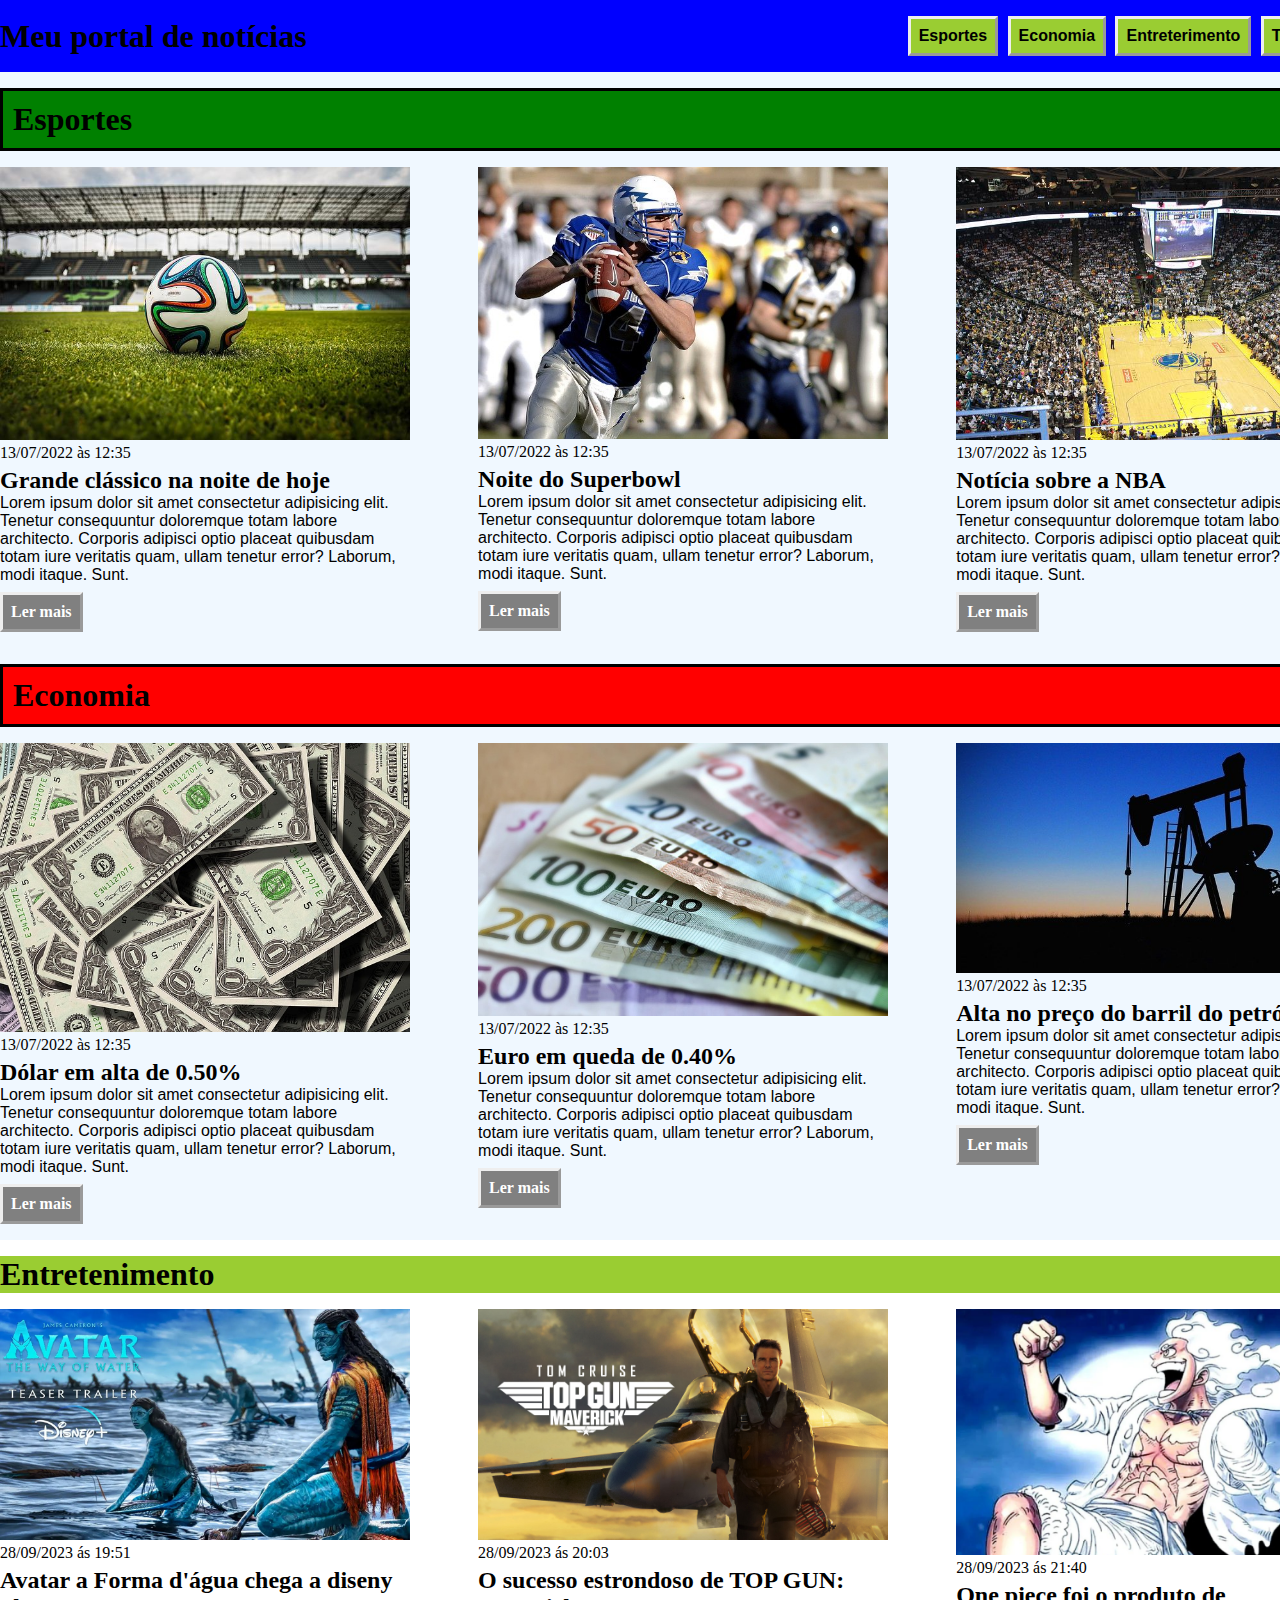
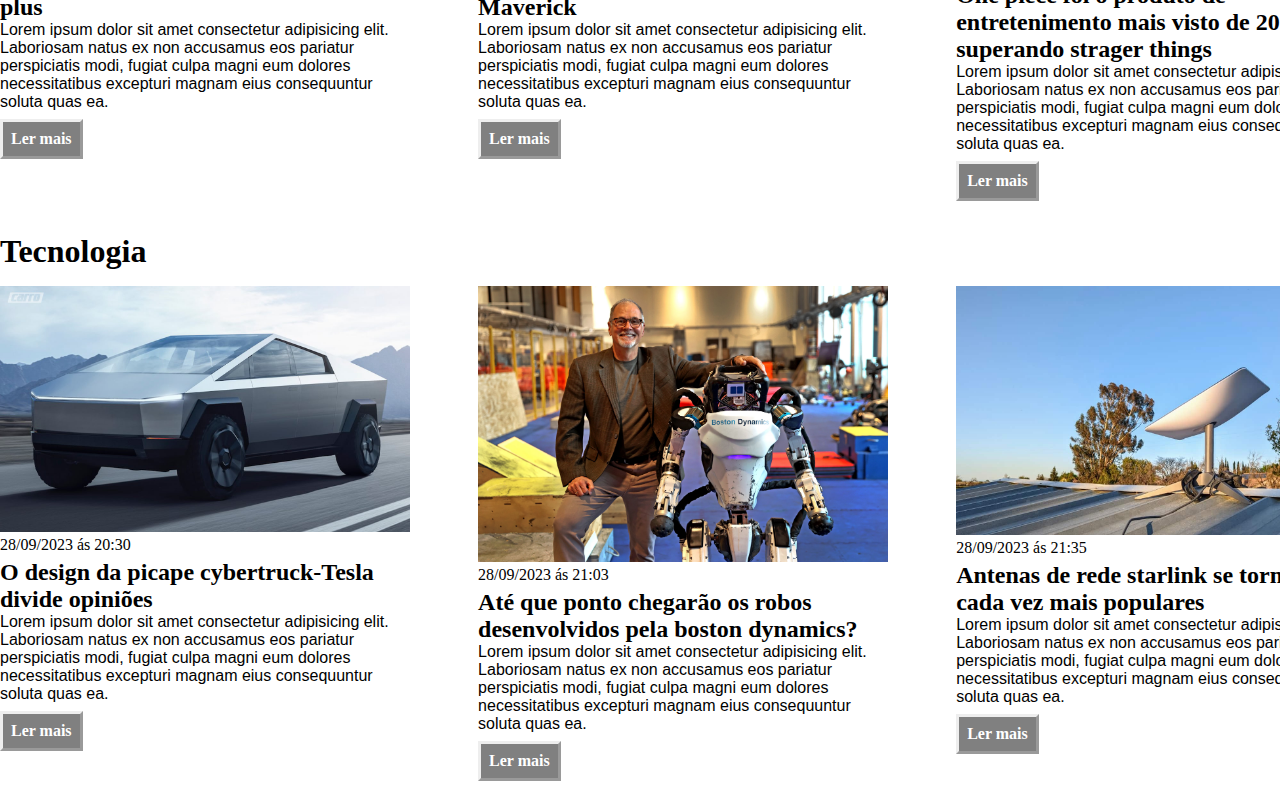
==== index.html @ 54a4ba5c "acabei esquecendo de fazer os commits, mas aqui vai" ====
<!DOCTYPE html>
<html lang="pt-BR">
<head>
    <meta charset="UTF-8">
    <meta http-equiv="X-UA-Compatible" content="IE=edge">
    <meta name="viewport" content="width=device-width, initial-scale=1.0">
    <title>Meu portal de notícias</title>
    <link rel="stylesheet" href="./style.css" />
</head>
<body>
    <header>
    <div class="container">
        <h1>Meu portal de notícias</h1>
        <nav>
            <ul>
                <li>
                    <a href="#sports" title="Ir para a seção de esportes">Esportes</a>
                </li>
                <li>
                    <a href="#economy" title="Ir para a seção de notícias">Economia</a>
                </li>
                <li>
                    <a href="#entreteniment">Entreterimento</a>
                </li>
                <li>
                    <a href="#tecnology">Tecnologia</a>
                </li>
            </ul>
        </nav>
    </div>
    </header>
    <div class="container">
        <section id="esportes">
            <h2 id="sports">Esportes</h2>
            <div class="articles">
            <article>
                <img src="./imagens/futebol.jpg" alt="Bola de futebol no gramado" />
                <header>
                    <time>13/07/2022 às 12:35</time>
                </header>
                <h3>Grande clássico na noite de hoje</h3>
                <p>
                    Lorem ipsum dolor sit amet consectetur adipisicing elit. Tenetur consequuntur doloremque totam labore architecto. Corporis adipisci optio placeat quibusdam totam iure veritatis quam, ullam tenetur error? Laborum, modi itaque. Sunt.
                </p>
                <a href="#" title="Leia a notícia completa">Ler mais</a>
            </article>
            <article>
                <img src="./imagens/futebol-americano.jpg" alt="Jogador de futebol americano correndo com a bola na mão" />
                <header>
                    <time>13/07/2022 às 12:35</time>
                </header>
                <h3>Noite do Superbowl</h3>
                <p>
                    Lorem ipsum dolor sit amet consectetur adipisicing elit. Tenetur consequuntur doloremque totam labore architecto. Corporis adipisci optio placeat quibusdam totam iure veritatis quam, ullam tenetur error? Laborum, modi itaque. Sunt.
                </p>
                <a href="#" title="Leia a notícia completa">Ler mais</a>
            </article>
            <article>
                <img src="./imagens/basquete.jpg" title="Vista aérea de uma quadra de basquete" />
                <header>
                    <time>13/07/2022 às 12:35</time>
                </header>
                <h3>Notícia sobre a NBA</h3>
                <p>
                    Lorem ipsum dolor sit amet consectetur adipisicing elit. Tenetur consequuntur doloremque totam labore architecto. Corporis adipisci optio placeat quibusdam totam iure veritatis quam, ullam tenetur error? Laborum, modi itaque. Sunt.
                </p>
                <a href="#" title="Leia a notícia completa">Ler mais</a>
            </article>
            </div>
        </section>
    </div>
    <div class="container">
        <section id="economia">
            <h2 id="economy">Economia</h2>
            <div class="articles">
                <article>
                    <img src="./imagens/dolares.jpg" alt="Muitos dólares" />
                    <header>
                        <time>13/07/2022 às 12:35</time>
                    </header>
                    <h3>Dólar em alta de 0.50%</h3>
                    <p>
                        Lorem ipsum dolor sit amet consectetur adipisicing elit. Tenetur consequuntur doloremque totam labore architecto. Corporis adipisci optio placeat quibusdam totam iure veritatis quam, ullam tenetur error? Laborum, modi itaque. Sunt.
                    </p>
                    <a href="#" title="Leia a notícia completa">Ler mais</a>
                </article>
                <article>
                    <img src="./imagens/euro.jpg" alt="Várias notas de euro" />
                    <header>
                        <time>13/07/2022 às 12:35</time>
                    </header>
                    <h3>Euro em queda de 0.40%</h3>
                    <p>
                        Lorem ipsum dolor sit amet consectetur adipisicing elit. Tenetur consequuntur doloremque totam labore architecto. Corporis adipisci optio placeat quibusdam totam iure veritatis quam, ullam tenetur error? Laborum, modi itaque. Sunt.
                    </p>
                    <a href="#" title="Leia a notícia completa">Ler mais</a>
                </article>
                <article>
                    <img src="./imagens/petroleo.jpg" alt="Extração de petróleo" />
                    <header>
                        <time>13/07/2022 às 12:35</time>
                    </header>
                    <h3>Alta no preço do barril do petróleo</h3>
                    <p>
                        Lorem ipsum dolor sit amet consectetur adipisicing elit. Tenetur consequuntur doloremque totam labore architecto. Corporis adipisci optio placeat quibusdam totam iure veritatis quam, ullam tenetur error? Laborum, modi itaque. Sunt.
                    </p>
                    <a href="#" title="Leia a notícia completa">Ler mais</a>
                </article>
            </div>
        </section>
    </div>
    <div class="container">
        <section id="entretenimento">
            <h2 id="entreteniment">Entretenimento</h2>
            <div class="articles">
                <article>
                    <img src="./imagens/Avatar-2-1.webp" alt="Dois nativos de pandora no oceano do planeta">
                    <header>
                        <time>28/09/2023 ás 19:51</time>
                    </header>
                    <h3>Avatar a Forma d'água chega a diseny plus</h3>
                    <p>
                        Lorem ipsum dolor sit amet consectetur adipisicing elit. Laboriosam natus ex non accusamus eos pariatur perspiciatis modi, fugiat culpa magni eum dolores necessitatibus excepturi magnam eius consequuntur soluta quas ea.
                    </p>
                    <a href="#" title="Leia a notícia completa">Ler mais</a>
                </article>
                <article>
                    <img src="./imagens/topGun.jpg" alt="Dois nativos de pandora no oceano do planeta">
                    <header>
                        <time>28/09/2023 ás 20:03</time>
                    </header>
                    <h3>O sucesso estrondoso de TOP GUN: Maverick</h3>
                    <p>
                        Lorem ipsum dolor sit amet consectetur adipisicing elit. Laboriosam natus ex non accusamus eos pariatur perspiciatis modi, fugiat culpa magni eum dolores necessitatibus excepturi magnam eius consequuntur soluta quas ea.
                    </p>
                    <a href="#" title="Leia a notícia completa">Ler mais</a>
                </article>
                <article>
                    <img src="./imagens/Gear 5 do Luffy.png" alt="Monkey D. luffy em sua quita marcha">
                    <header>
                        <time>28/09/2023 ás 21:40</time>
                    </header>
                    <h3>One piece foi o produto de entretenimento mais visto de 2022 superando strager things</h3>
                    <p>
                        Lorem ipsum dolor sit amet consectetur adipisicing elit. Laboriosam natus ex non accusamus eos pariatur perspiciatis modi, fugiat culpa magni eum dolores necessitatibus excepturi magnam eius consequuntur soluta quas ea.
                    </p>
                    <a href="#" title="Leia a notícia completa">Ler mais</a>
                </article>
            </div>
        </section>
    </div>
    <div class="container">
        <section id="tecnologia">
            <h2 id="tecnology">Tecnologia</h2>
            <div class="articles">
                <article>
                    <img src="./imagens/Tesla-Cybertruck_4.jpg" alt="Um tesla cybertruck transitando">
                    <header>
                        <time>28/09/2023 ás 20:30</time>
                    </header>
                    <h3>O design da picape cybertruck-Tesla divide opiniões</h3>
                    <p>
                        Lorem ipsum dolor sit amet consectetur adipisicing elit. Laboriosam natus ex non accusamus eos pariatur perspiciatis modi, fugiat culpa magni eum dolores necessitatibus excepturi magnam eius consequuntur soluta quas ea.
                    </p>
                    <a href="#" title="Leia a notícia completa">Ler mais</a>
                </article>
                <article>
                    <img src="./imagens/robor.avif" alt="um homem ao lado de um robo da Boston dynamics">
                    <header>
                        <time>28/09/2023 ás 21:03</time>
                    </header>
                    <h3>Até que ponto chegarão os robos desenvolvidos pela boston dynamics?</h3>
                    <p>
                        Lorem ipsum dolor sit amet consectetur adipisicing elit. Laboriosam natus ex non accusamus eos pariatur perspiciatis modi, fugiat culpa magni eum dolores necessitatibus excepturi magnam eius consequuntur soluta quas ea.
                    </p>
                    <a href="#" title="Leia a notícia completa">Ler mais</a>
                </article>
                <article>
                    <img src="./imagens/starlink-brasil.jpg" alt="Uma antena de rede starlink apontando para o céu">
                    <header>
                        <time>28/09/2023 ás 21:35</time>
                    </header>
                    <h3>Antenas de rede starlink se tornam cada vez mais populares</h3>
                    <p>
                        Lorem ipsum dolor sit amet consectetur adipisicing elit. Laboriosam natus ex non accusamus eos pariatur perspiciatis modi, fugiat culpa magni eum dolores necessitatibus excepturi magnam eius consequuntur soluta quas ea.
                    </p>
                    <a href="#" title="Leia a notícia completa">Ler mais</a>
                </article>
            </div>
        </section>
    </div>
</body>
</html>
---- style.css ----
* {
    box-sizing: border-box;
    margin: 0;
    padding: 0;
}

body > header {
    background-color: blue;
    padding: 16px 0;
}

header .container {
    display: flex;
    align-items: center;
    justify-content: space-between;
}

header li {
    display: inline;
    font-family: Arial, Helvetica, sans-serif;
    font-weight: bold;
    text-decoration: none;
    margin-left: 5px;
}

header li a {
    color: black;
    background-color: yellowgreen;
    color: black;
    padding: 8px;
    border-style: outset;
    display: inline-block;
    text-decoration: none;
}


#sports {
    color: black;
    border-style: solid;
    background-color: green;
    padding: 10px;
}

#economy {
    color: black;
    background-color: red;
    border-style: solid;
    padding: 10px;
}

#entreteniment {
    color: black;
    background-color: yellowgreen;
}

.container {
    display: flex;
    width: 1366px;
    margin: 0 auto;
}

.articles {
    display: flex;
    flex-wrap: wrap;
    justify-content: space-between;
}

.articles article img {
    width: 100%;
}

.articles article {
    width: 30%;
}

section {
    padding: 16px 0;
}

section h2,
articles article {
    margin-bottom: 16px;
}

.articles article h3 {
    margin-top: 5px;
}

.articles article a {
    background-color: gray;
    color: #fff;
    padding: 8px;
    border-style: outset;
    display: inline-block;
    text-decoration: none;
    margin-top: 8px;
    font-weight: bold;
}

.articles article a:hover {
    text-decoration: underline;
    background-color: yellowgreen;
}

.articles article p {
    font-family: Arial, Helvetica, sans-serif;
}

.articles article h3 {
    font-size: 24px;
}

section h2 {
    font-size: 32px;
}

#economia {
    background-color: aliceblue;
}

#esportes {
    background-color: aliceblue;
}
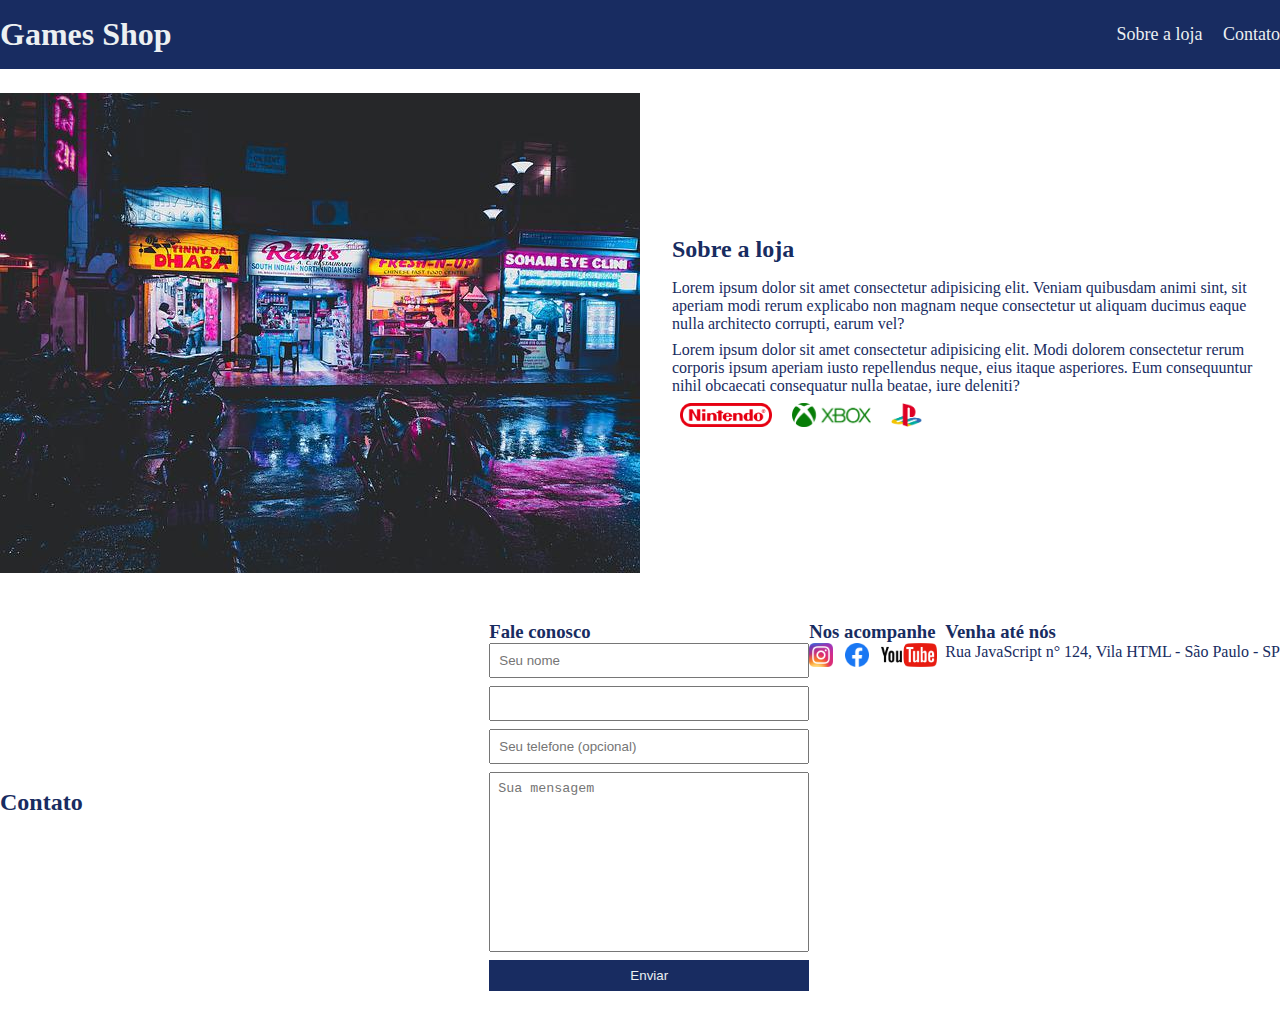
==== commit 99f66749: "fazendo o escopo inicial do projeto-1, modulo 5" ====
--- a/index.html
+++ b/index.html
@@ -1,193 +1,74 @@
-<!DOCTYPE html>
-<html lang="pt-BR">
-<head>
-    <meta charset="UTF-8">
-    <meta http-equiv="X-UA-Compatible" content="IE=edge">
-    <meta name="viewport" content="width=device-width, initial-scale=1.0">
-    <title>Meu portal de notícias</title>
-    <link rel="stylesheet" href="./style.css" />
-</head>
-<body>
-    <header>
-    <div class="container">
-        <h1>Meu portal de notícias</h1>
-        <nav>
-            <ul>
-                <li>
-                    <a href="#sports" title="Ir para a seção de esportes">Esportes</a>
-                </li>
-                <li>
-                    <a href="#economy" title="Ir para a seção de notícias">Economia</a>
-                </li>
-                <li>
-                    <a href="#entreteniment">Entreterimento</a>
-                </li>
-                <li>
-                    <a href="#tecnology">Tecnologia</a>
-                </li>
-            </ul>
-        </nav>
-    </div>
-    </header>
-    <div class="container">
-        <section id="esportes">
-            <h2 id="sports">Esportes</h2>
-            <div class="articles">
-            <article>
-                <img src="./imagens/futebol.jpg" alt="Bola de futebol no gramado" />
-                <header>
-                    <time>13/07/2022 às 12:35</time>
-                </header>
-                <h3>Grande clássico na noite de hoje</h3>
-                <p>
-                    Lorem ipsum dolor sit amet consectetur adipisicing elit. Tenetur consequuntur doloremque totam labore architecto. Corporis adipisci optio placeat quibusdam totam iure veritatis quam, ullam tenetur error? Laborum, modi itaque. Sunt.
-                </p>
-                <a href="#" title="Leia a notícia completa">Ler mais</a>
-            </article>
-            <article>
-                <img src="./imagens/futebol-americano.jpg" alt="Jogador de futebol americano correndo com a bola na mão" />
-                <header>
-                    <time>13/07/2022 às 12:35</time>
-                </header>
-                <h3>Noite do Superbowl</h3>
-                <p>
-                    Lorem ipsum dolor sit amet consectetur adipisicing elit. Tenetur consequuntur doloremque totam labore architecto. Corporis adipisci optio placeat quibusdam totam iure veritatis quam, ullam tenetur error? Laborum, modi itaque. Sunt.
-                </p>
-                <a href="#" title="Leia a notícia completa">Ler mais</a>
-            </article>
-            <article>
-                <img src="./imagens/basquete.jpg" title="Vista aérea de uma quadra de basquete" />
-                <header>
-                    <time>13/07/2022 às 12:35</time>
-                </header>
-                <h3>Notícia sobre a NBA</h3>
-                <p>
-                    Lorem ipsum dolor sit amet consectetur adipisicing elit. Tenetur consequuntur doloremque totam labore architecto. Corporis adipisci optio placeat quibusdam totam iure veritatis quam, ullam tenetur error? Laborum, modi itaque. Sunt.
-                </p>
-                <a href="#" title="Leia a notícia completa">Ler mais</a>
-            </article>
-            </div>
-        </section>
-    </div>
-    <div class="container">
-        <section id="economia">
-            <h2 id="economy">Economia</h2>
-            <div class="articles">
-                <article>
-                    <img src="./imagens/dolares.jpg" alt="Muitos dólares" />
-                    <header>
-                        <time>13/07/2022 às 12:35</time>
-                    </header>
-                    <h3>Dólar em alta de 0.50%</h3>
-                    <p>
-                        Lorem ipsum dolor sit amet consectetur adipisicing elit. Tenetur consequuntur doloremque totam labore architecto. Corporis adipisci optio placeat quibusdam totam iure veritatis quam, ullam tenetur error? Laborum, modi itaque. Sunt.
-                    </p>
-                    <a href="#" title="Leia a notícia completa">Ler mais</a>
-                </article>
-                <article>
-                    <img src="./imagens/euro.jpg" alt="Várias notas de euro" />
-                    <header>
-                        <time>13/07/2022 às 12:35</time>
-                    </header>
-                    <h3>Euro em queda de 0.40%</h3>
-                    <p>
-                        Lorem ipsum dolor sit amet consectetur adipisicing elit. Tenetur consequuntur doloremque totam labore architecto. Corporis adipisci optio placeat quibusdam totam iure veritatis quam, ullam tenetur error? Laborum, modi itaque. Sunt.
-                    </p>
-                    <a href="#" title="Leia a notícia completa">Ler mais</a>
-                </article>
-                <article>
-                    <img src="./imagens/petroleo.jpg" alt="Extração de petróleo" />
-                    <header>
-                        <time>13/07/2022 às 12:35</time>
-                    </header>
-                    <h3>Alta no preço do barril do petróleo</h3>
-                    <p>
-                        Lorem ipsum dolor sit amet consectetur adipisicing elit. Tenetur consequuntur doloremque totam labore architecto. Corporis adipisci optio placeat quibusdam totam iure veritatis quam, ullam tenetur error? Laborum, modi itaque. Sunt.
-                    </p>
-                    <a href="#" title="Leia a notícia completa">Ler mais</a>
-                </article>
-            </div>
-        </section>
-    </div>
-    <div class="container">
-        <section id="entretenimento">
-            <h2 id="entreteniment">Entretenimento</h2>
-            <div class="articles">
-                <article>
-                    <img src="./imagens/Avatar-2-1.webp" alt="Dois nativos de pandora no oceano do planeta">
-                    <header>
-                        <time>28/09/2023 ás 19:51</time>
-                    </header>
-                    <h3>Avatar a Forma d'água chega a diseny plus</h3>
-                    <p>
-                        Lorem ipsum dolor sit amet consectetur adipisicing elit. Laboriosam natus ex non accusamus eos pariatur perspiciatis modi, fugiat culpa magni eum dolores necessitatibus excepturi magnam eius consequuntur soluta quas ea.
-                    </p>
-                    <a href="#" title="Leia a notícia completa">Ler mais</a>
-                </article>
-                <article>
-                    <img src="./imagens/topGun.jpg" alt="Dois nativos de pandora no oceano do planeta">
-                    <header>
-                        <time>28/09/2023 ás 20:03</time>
-                    </header>
-                    <h3>O sucesso estrondoso de TOP GUN: Maverick</h3>
-                    <p>
-                        Lorem ipsum dolor sit amet consectetur adipisicing elit. Laboriosam natus ex non accusamus eos pariatur perspiciatis modi, fugiat culpa magni eum dolores necessitatibus excepturi magnam eius consequuntur soluta quas ea.
-                    </p>
-                    <a href="#" title="Leia a notícia completa">Ler mais</a>
-                </article>
-                <article>
-                    <img src="./imagens/Gear 5 do Luffy.png" alt="Monkey D. luffy em sua quita marcha">
-                    <header>
-                        <time>28/09/2023 ás 21:40</time>
-                    </header>
-                    <h3>One piece foi o produto de entretenimento mais visto de 2022 superando strager things</h3>
-                    <p>
-                        Lorem ipsum dolor sit amet consectetur adipisicing elit. Laboriosam natus ex non accusamus eos pariatur perspiciatis modi, fugiat culpa magni eum dolores necessitatibus excepturi magnam eius consequuntur soluta quas ea.
-                    </p>
-                    <a href="#" title="Leia a notícia completa">Ler mais</a>
-                </article>
-            </div>
-        </section>
-    </div>
-    <div class="container">
-        <section id="tecnologia">
-            <h2 id="tecnology">Tecnologia</h2>
-            <div class="articles">
-                <article>
-                    <img src="./imagens/Tesla-Cybertruck_4.jpg" alt="Um tesla cybertruck transitando">
-                    <header>
-                        <time>28/09/2023 ás 20:30</time>
-                    </header>
-                    <h3>O design da picape cybertruck-Tesla divide opiniões</h3>
-                    <p>
-                        Lorem ipsum dolor sit amet consectetur adipisicing elit. Laboriosam natus ex non accusamus eos pariatur perspiciatis modi, fugiat culpa magni eum dolores necessitatibus excepturi magnam eius consequuntur soluta quas ea.
-                    </p>
-                    <a href="#" title="Leia a notícia completa">Ler mais</a>
-                </article>
-                <article>
-                    <img src="./imagens/robor.avif" alt="um homem ao lado de um robo da Boston dynamics">
-                    <header>
-                        <time>28/09/2023 ás 21:03</time>
-                    </header>
-                    <h3>Até que ponto chegarão os robos desenvolvidos pela boston dynamics?</h3>
-                    <p>
-                        Lorem ipsum dolor sit amet consectetur adipisicing elit. Laboriosam natus ex non accusamus eos pariatur perspiciatis modi, fugiat culpa magni eum dolores necessitatibus excepturi magnam eius consequuntur soluta quas ea.
-                    </p>
-                    <a href="#" title="Leia a notícia completa">Ler mais</a>
-                </article>
-                <article>
-                    <img src="./imagens/starlink-brasil.jpg" alt="Uma antena de rede starlink apontando para o céu">
-                    <header>
-                        <time>28/09/2023 ás 21:35</time>
-                    </header>
-                    <h3>Antenas de rede starlink se tornam cada vez mais populares</h3>
-                    <p>
-                        Lorem ipsum dolor sit amet consectetur adipisicing elit. Laboriosam natus ex non accusamus eos pariatur perspiciatis modi, fugiat culpa magni eum dolores necessitatibus excepturi magnam eius consequuntur soluta quas ea.
-                    </p>
-                    <a href="#" title="Leia a notícia completa">Ler mais</a>
-                </article>
-            </div>
-        </section>
-    </div>
-</body>
+<!DOCTYPE html>
+<html lang="pt-br">
+<head>
+    <meta charset="UTF-8">
+    <meta name="viewport" content="width=device-width, initial-scale=1.0">
+    <title>Games shop - A sua loja de Games</title>
+    <link rel="stylesheet" href="./style.css">
+</head>
+<bod>
+    <header>
+        <div class="container">
+            <h1>Games Shop</h1>
+            <nav>
+                <ul>
+                    <li>
+                        <a href="#about">Sobre a loja</a>
+                    </li>
+                    <li>
+                        <a href="#contact">Contato</a>
+                    </li>
+                </ul>
+            </nav>
+        </div>
+    </header>
+    <section id="about">
+        <div class="container">
+            <img class="store-front" src="./images/loja.jpg" alt="a fachada da loja games - shop vista do lado de fora">
+            <div>
+                <h2>Sobre a loja</h2>
+                <p>
+                    Lorem ipsum dolor sit amet consectetur adipisicing elit. Veniam quibusdam animi sint, sit aperiam modi rerum explicabo non magnam neque consectetur ut aliquam ducimus eaque nulla architecto corrupti, earum vel?
+                </p>
+                <p>
+                    Lorem ipsum dolor sit amet consectetur adipisicing elit. Modi dolorem consectetur rerum corporis ipsum aperiam iusto repellendus neque, eius itaque asperiores. Eum consequuntur nihil obcaecati consequatur nulla beatae, iure deleniti?
+                </p>
+                <ul class="brands-list">
+                    <li><img src="./images/nintendo.png" alt="logo da nintendo"></li>
+                    <li><img src="./images/xbox.png" alt="logo xbox"></li>
+                    <li><img src="./images/playstation.png" alt="logo playstation"></li>
+                </ul>
+            </div>
+        </div>
+    </section>
+    <section id="contact">
+        <div class="container">
+            <h2>Contato</h2>
+            <div class="contact-methods">
+                <div>
+                    <h3>Fale conosco</h3>
+                    <form action="">
+                        <input type="text" placeholder="Seu nome" required>
+                        <input type="email" aria-placeholder="Seu e-mail" required>
+                        <input type="tel" placeholder="Seu telefone (opcional)">
+                        <textarea placeholder="Sua mensagem" required></textarea>
+                        <button type="submit">Enviar</button>
+                    </form>
+                </div>
+                <div>
+                    <h3>Nos acompanhe</h3>
+                    <ul class="social-links">
+                        <li><a href="#" title="Siga-nos no instagram"><img src="./images/instagram.png" alt="logotipo do instagram"></a></li>
+                        <li><a href="#" title="Siga-nos no facebook"><img src="./images/facebook.png" alt="logotipo do facebook"></a></li>
+                        <li><a href="#" title="Nos visite no youtube"><img src="./images/youtube.png" alt="logotipo do youtube"></a></li>
+                    </ul>
+                </div>
+                <div>
+                    <h3>Venha até nós</h3>
+                    <p>Rua JavaScript n° 124, Vila HTML - São Paulo - SP</p>
+                </div>
+            </div>
+        </div>
+    </section>
+</body>
 </html>--- a/style.css
+++ b/style.css
@@ -1,123 +1,116 @@
 * {
-    box-sizing: border-box;
     margin: 0;
     padding: 0;
+    box-sizing: border-box;
 }
 
-body > header {
-    background-color: blue;
+header {
     padding: 16px 0;
+    background-color: #182c61;
+    color: #ecf0f1;
 }
 
-header .container {
+header nav li {
+    display: inline;
+    margin-left: 16px;
+    font-size: 18px;
+}
+
+header nav li a {
+    color: #ecf0f1;
+    text-decoration: none;
+}
+
+.container {
+    max-width: 1280px;
+    width: 100%;
+    margin: 0 auto;
+}
+
+header .container,
+section .container {
     display: flex;
     align-items: center;
     justify-content: space-between;
 }
 
-header li {
-    display: inline;
-    font-family: Arial, Helvetica, sans-serif;
-    font-weight: bold;
-    text-decoration: none;
-    margin-left: 5px;
+.brands-list img {
+    height: 24px;
 }
 
-header li a {
-    color: black;
-    background-color: yellowgreen;
-    color: black;
-    padding: 8px;
-    border-style: outset;
-    display: inline-block;
-    text-decoration: none;
+.brands-list li {
+    display: inline;
+    margin: 8px;
 }
 
-
-#sports {
-    color: black;
-    border-style: solid;
-    background-color: green;
-    padding: 10px;
-}
-
-#economy {
-    color: black;
-    background-color: red;
-    border-style: solid;
-    padding: 10px;
-}
-
-#entreteniment {
-    color: black;
-    background-color: yellowgreen;
-}
-
-.container {
-    display: flex;
-    width: 1366px;
-    margin: 0 auto;
-}
-
-.articles {
-    display: flex;
-    flex-wrap: wrap;
-    justify-content: space-between;
-}
-
-.articles article img {
-    width: 100%;
-}
-
-.articles article {
-    width: 30%;
+section .conatiner {
+    align-items: flex-start;
 }
 
 section {
-    padding: 16px 0;
+    padding: 24px 0;
+    color: #182c61;
 }
 
-section h2,
-articles article {
+section h2 {
     margin-bottom: 16px;
 }
 
-.articles article h3 {
-    margin-top: 5px;
+section p {
+    margin-bottom: 8px;
 }
 
-.articles article a {
-    background-color: gray;
-    color: #fff;
-    padding: 8px;
-    border-style: outset;
-    display: inline-block;
-    text-decoration: none;
-    margin-top: 8px;
-    font-weight: bold;
+.store-front {
+    margin-right: 32px;
 }
 
-.articles article a:hover {
-    text-decoration: underline;
-    background-color: yellowgreen;
+#contact .conatiner {
+    display: block;
 }
 
-.articles article p {
-    font-family: Arial, Helvetica, sans-serif;
+.contact-methods {
+    display: flex;
 }
 
-.articles article h3 {
-    font-size: 24px;
+form input,
+form textarea,
+form button {
+    display: block;
+    width: 320px;
+    margin-bottom: 8px;
+    padding: 8px;
 }
 
-section h2 {
-    font-size: 32px;
+form textarea {
+    resize: none;
+    height: 180px;
 }
 
-#economia {
-    background-color: aliceblue;
+form button {
+    background-color: #182c61;
+    color: #ecf0f1;
+    border: none;
+    cursor: pointer;
 }
 
-#esportes {
-    background-color: aliceblue;
+form button:hover {
+    background-color: #314e9e;
+}
+
+input:focus, 
+textarea:focus {
+    outline-color: #182c61;
+}
+
+.social-links img {
+    height: 24px;
+}
+
+.social-links li {
+    display: inline;
+    margin-right: 8px;
+}
+
+.social-links li a {
+    text-decoration: none;
 }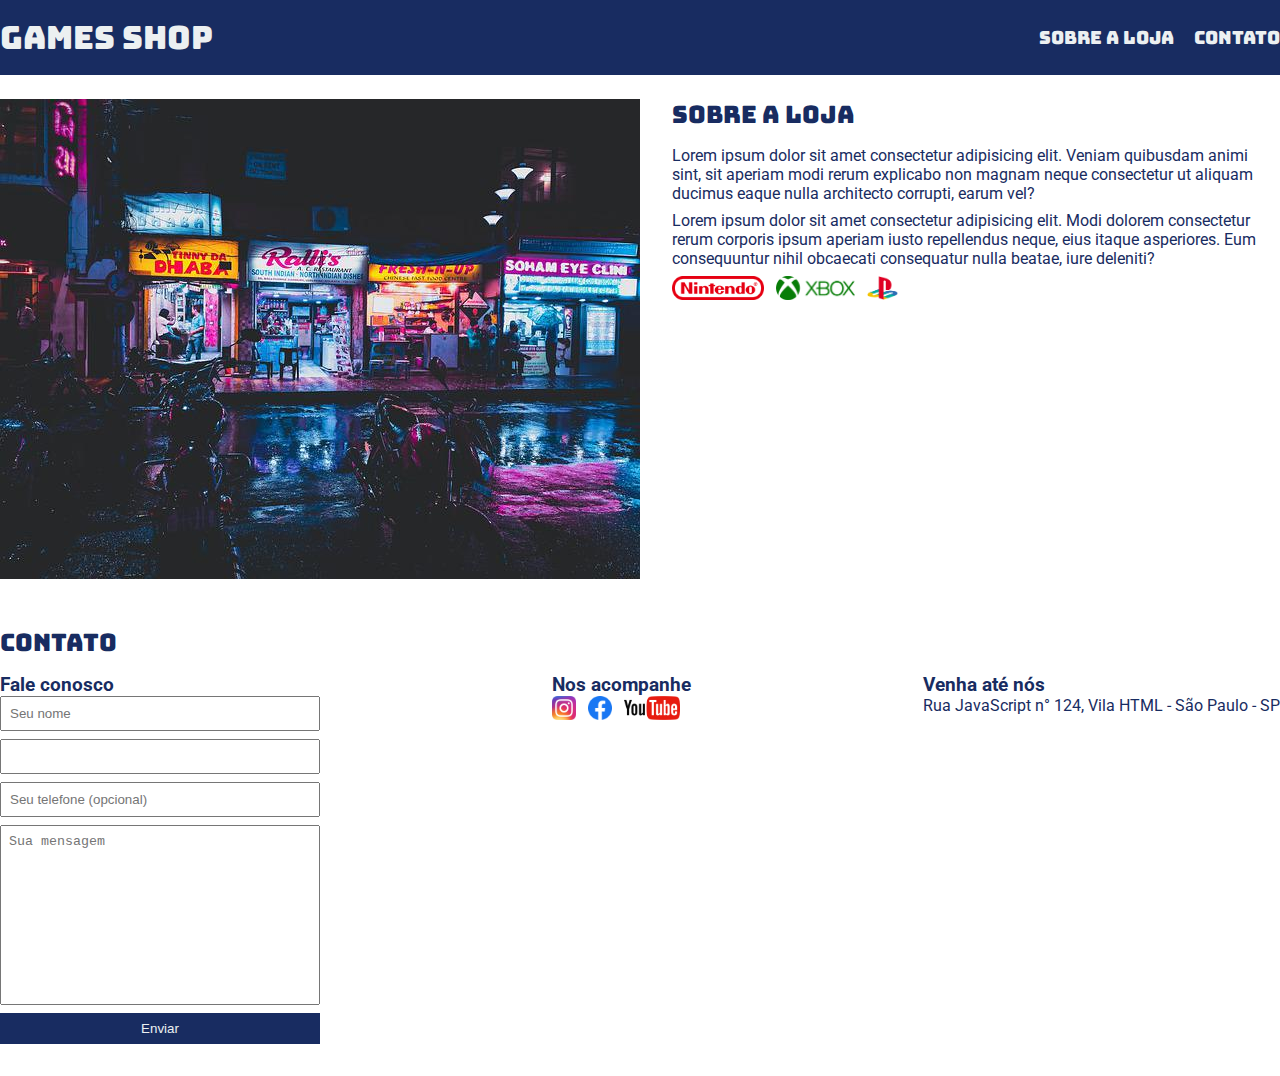
==== commit 992c7e3c: "chegando ao resultado final do site games shop" ====
--- a/index.html
+++ b/index.html
@@ -5,6 +5,9 @@
     <meta name="viewport" content="width=device-width, initial-scale=1.0">
     <title>Games shop - A sua loja de Games</title>
     <link rel="stylesheet" href="./style.css">
+    <link rel="preconnect" href="https://fonts.googleapis.com">
+    <link rel="preconnect" href="https://fonts.gstatic.com" crossorigin>
+    <link href="https://fonts.googleapis.com/css2?family=Bungee&family=Roboto&display=swap" rel="stylesheet">
 </head>
 <bod>
     <header>
@@ -24,7 +27,7 @@
     </header>
     <section id="about">
         <div class="container">
-            <img class="store-front" src="./images/loja.jpg" alt="a fachada da loja games - shop vista do lado de fora">
+            <img class="store" src="./images/loja.jpg" alt="a fachada da loja games - shop vista do lado de fora">
             <div>
                 <h2>Sobre a loja</h2>
                 <p>
@@ -34,9 +37,15 @@
                     Lorem ipsum dolor sit amet consectetur adipisicing elit. Modi dolorem consectetur rerum corporis ipsum aperiam iusto repellendus neque, eius itaque asperiores. Eum consequuntur nihil obcaecati consequatur nulla beatae, iure deleniti?
                 </p>
                 <ul class="brands-list">
-                    <li><img src="./images/nintendo.png" alt="logo da nintendo"></li>
-                    <li><img src="./images/xbox.png" alt="logo xbox"></li>
-                    <li><img src="./images/playstation.png" alt="logo playstation"></li>
+                    <li>
+                        <img src="./images/nintendo.png" alt="logo da nintendo">
+                    </li>
+                    <li>
+                        <img src="./images/xbox.png" alt="logo xbox">
+                    </li>
+                    <li>
+                        <img src="./images/playstation.png" alt="logo playstation">
+                    </li>
                 </ul>
             </div>
         </div>
@@ -58,9 +67,21 @@
                 <div>
                     <h3>Nos acompanhe</h3>
                     <ul class="social-links">
-                        <li><a href="#" title="Siga-nos no instagram"><img src="./images/instagram.png" alt="logotipo do instagram"></a></li>
-                        <li><a href="#" title="Siga-nos no facebook"><img src="./images/facebook.png" alt="logotipo do facebook"></a></li>
-                        <li><a href="#" title="Nos visite no youtube"><img src="./images/youtube.png" alt="logotipo do youtube"></a></li>
+                        <li>
+                            <a href="#" title="Siga-nos no instagram">
+                                <img src="./images/instagram.png" alt="logotipo do instagram">
+                            </a>
+                        </li>
+                        <li>
+                            <a href="#" title="Siga-nos no facebook">
+                                <img src="./images/facebook.png" alt="logotipo do facebook">
+                            </a>
+                        </li>
+                        <li>
+                            <a href="#" title="Nos visite no youtube">
+                                <img src="./images/youtube.png" alt="logotipo do youtube">
+                            </a>
+                        </li>
                     </ul>
                 </div>
                 <div>
--- a/style.css
+++ b/style.css
@@ -8,6 +8,20 @@
     padding: 16px 0;
     background-color: #182c61;
     color: #ecf0f1;
+}
+
+header,
+section h2 {    
+    font-family: 'Bungee';
+}
+
+header h1,
+section h2 {
+    font-weight: normal;
+}
+
+body {
+    font-family: 'Roboto';
 }
 
 header nav li {
@@ -40,10 +54,10 @@
 
 .brands-list li {
     display: inline;
-    margin: 8px;
+    margin-right: 8px;
 }
 
-section .conatiner {
+section .container {
     align-items: flex-start;
 }
 
@@ -60,16 +74,17 @@
     margin-bottom: 8px;
 }
 
-.store-front {
+.store {
     margin-right: 32px;
 }
 
-#contact .conatiner {
+#contact .container {
     display: block;
 }
 
 .contact-methods {
     display: flex;
+    justify-content: space-between;
 }
 
 form input,
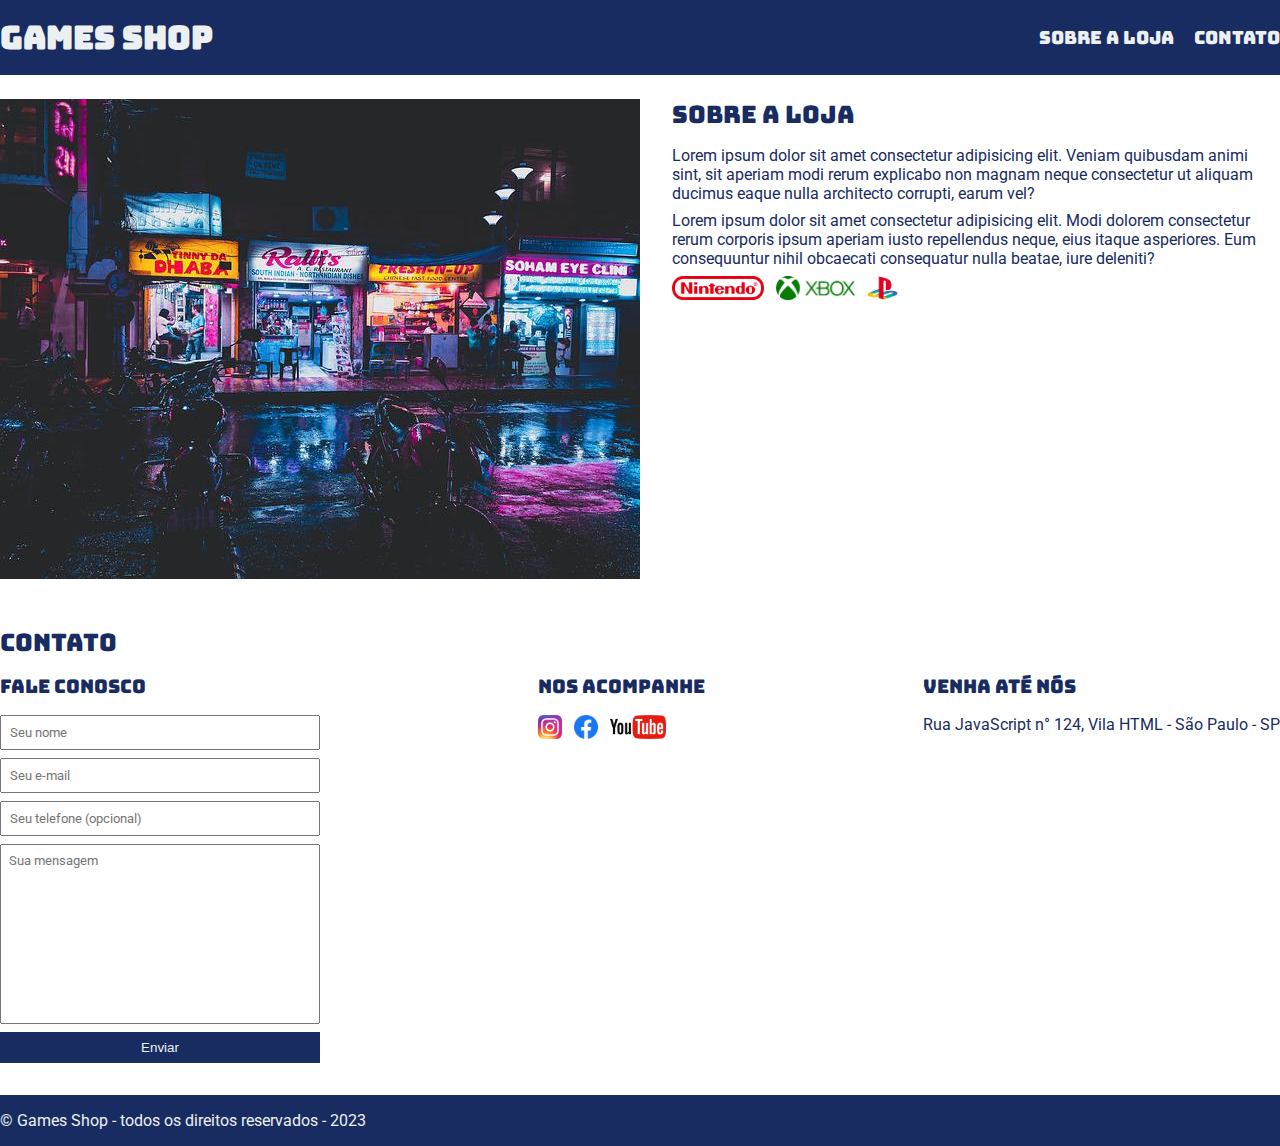
==== commit 23414ed2: "finaliando o site games shop como preparação pra realizar o meu projeto" ====
--- a/index.html
+++ b/index.html
@@ -58,7 +58,7 @@
                     <h3>Fale conosco</h3>
                     <form action="">
                         <input type="text" placeholder="Seu nome" required>
-                        <input type="email" aria-placeholder="Seu e-mail" required>
+                        <input type="email" placeholder="Seu e-mail" required>
                         <input type="tel" placeholder="Seu telefone (opcional)">
                         <textarea placeholder="Sua mensagem" required></textarea>
                         <button type="submit">Enviar</button>
@@ -91,5 +91,12 @@
             </div>
         </div>
     </section>
+    <footer>
+        <div class="container">
+            <p>
+                &copy; Games Shop - todos os direitos reservados - 2023
+            </p>
+        </div>
+    </footer>
 </body>
 </html>--- a/style.css
+++ b/style.css
@@ -11,16 +11,13 @@
 }
 
 header,
-section h2 {    
+section h2,
+section h3 {    
     font-family: 'Bungee';
-}
-
-header h1,
-section h2 {
     font-weight: normal;
 }
 
-body {
+body, input, textarea {
     font-family: 'Roboto';
 }
 
@@ -66,7 +63,8 @@
     color: #182c61;
 }
 
-section h2 {
+section h2,
+section h3 {
     margin-bottom: 16px;
 }
 
@@ -128,4 +126,10 @@
 
 .social-links li a {
     text-decoration: none;
+}
+
+footer {
+    background-color: #182c61;
+    color: #ecf0f1;
+    padding: 16px 0;
 }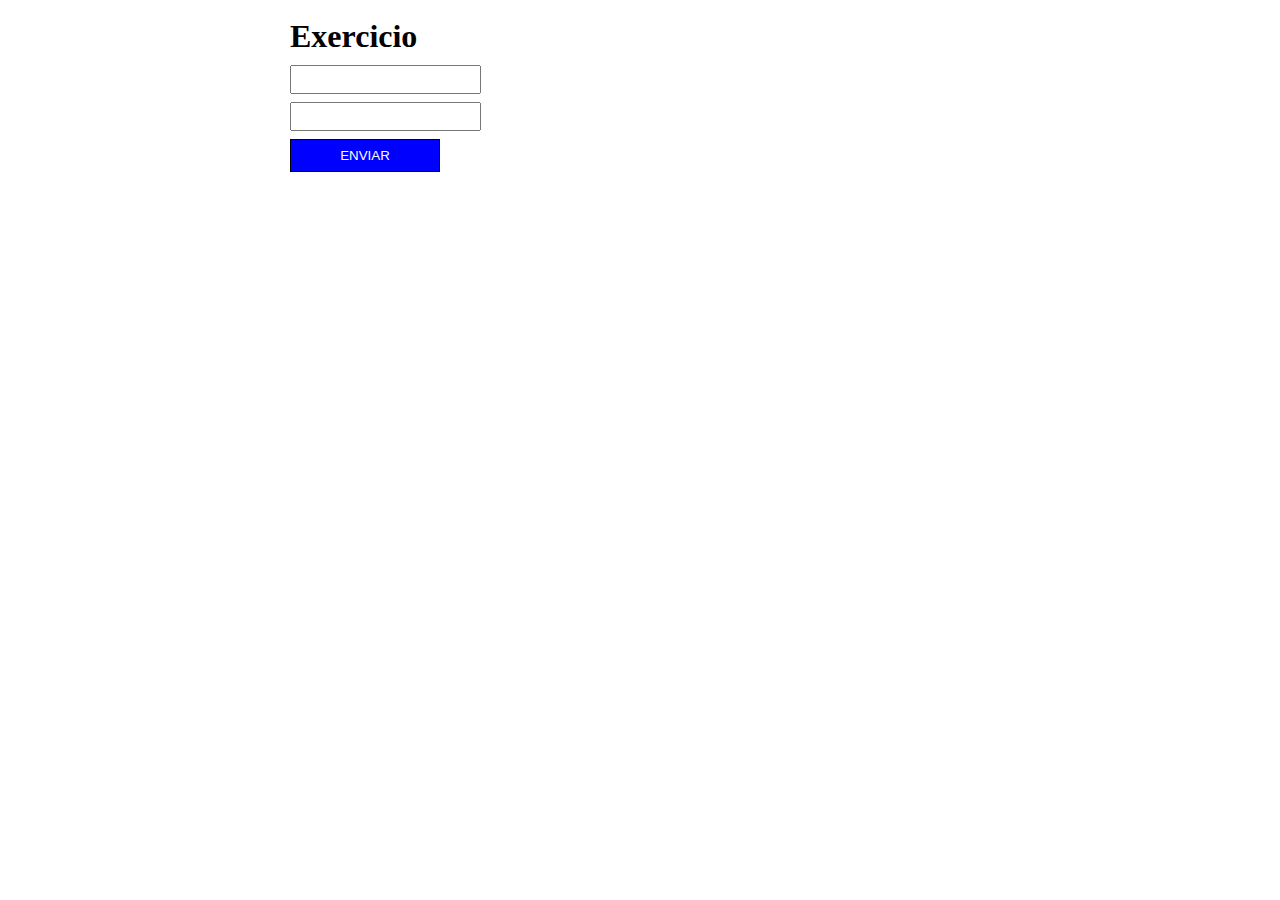
==== commit 5d9f41e0: "acabei não fazendo muitos commits po que ao que parecia no inicio o projeto não seria de grande difi" ====
--- a/index.html
+++ b/index.html
@@ -1,102 +1,22 @@
 <!DOCTYPE html>
-<html lang="pt-br">
+<html lang="en">
 <head>
     <meta charset="UTF-8">
     <meta name="viewport" content="width=device-width, initial-scale=1.0">
-    <title>Games shop - A sua loja de Games</title>
+    <meta http-equiv="X-UA-Compatible" content="IE=edge">
+    <title>Exercicio HTML & JS</title>
     <link rel="stylesheet" href="./style.css">
-    <link rel="preconnect" href="https://fonts.googleapis.com">
-    <link rel="preconnect" href="https://fonts.gstatic.com" crossorigin>
-    <link href="https://fonts.googleapis.com/css2?family=Bungee&family=Roboto&display=swap" rel="stylesheet">
 </head>
-<bod>
-    <header>
-        <div class="container">
-            <h1>Games Shop</h1>
-            <nav>
-                <ul>
-                    <li>
-                        <a href="#about">Sobre a loja</a>
-                    </li>
-                    <li>
-                        <a href="#contact">Contato</a>
-                    </li>
-                </ul>
-            </nav>
-        </div>
-    </header>
-    <section id="about">
-        <div class="container">
-            <img class="store" src="./images/loja.jpg" alt="a fachada da loja games - shop vista do lado de fora">
-            <div>
-                <h2>Sobre a loja</h2>
-                <p>
-                    Lorem ipsum dolor sit amet consectetur adipisicing elit. Veniam quibusdam animi sint, sit aperiam modi rerum explicabo non magnam neque consectetur ut aliquam ducimus eaque nulla architecto corrupti, earum vel?
-                </p>
-                <p>
-                    Lorem ipsum dolor sit amet consectetur adipisicing elit. Modi dolorem consectetur rerum corporis ipsum aperiam iusto repellendus neque, eius itaque asperiores. Eum consequuntur nihil obcaecati consequatur nulla beatae, iure deleniti?
-                </p>
-                <ul class="brands-list">
-                    <li>
-                        <img src="./images/nintendo.png" alt="logo da nintendo">
-                    </li>
-                    <li>
-                        <img src="./images/xbox.png" alt="logo xbox">
-                    </li>
-                    <li>
-                        <img src="./images/playstation.png" alt="logo playstation">
-                    </li>
-                </ul>
-            </div>
-        </div>
-    </section>
-    <section id="contact">
-        <div class="container">
-            <h2>Contato</h2>
-            <div class="contact-methods">
-                <div>
-                    <h3>Fale conosco</h3>
-                    <form action="">
-                        <input type="text" placeholder="Seu nome" required>
-                        <input type="email" placeholder="Seu e-mail" required>
-                        <input type="tel" placeholder="Seu telefone (opcional)">
-                        <textarea placeholder="Sua mensagem" required></textarea>
-                        <button type="submit">Enviar</button>
-                    </form>
-                </div>
-                <div>
-                    <h3>Nos acompanhe</h3>
-                    <ul class="social-links">
-                        <li>
-                            <a href="#" title="Siga-nos no instagram">
-                                <img src="./images/instagram.png" alt="logotipo do instagram">
-                            </a>
-                        </li>
-                        <li>
-                            <a href="#" title="Siga-nos no facebook">
-                                <img src="./images/facebook.png" alt="logotipo do facebook">
-                            </a>
-                        </li>
-                        <li>
-                            <a href="#" title="Nos visite no youtube">
-                                <img src="./images/youtube.png" alt="logotipo do youtube">
-                            </a>
-                        </li>
-                    </ul>
-                </div>
-                <div>
-                    <h3>Venha até nós</h3>
-                    <p>Rua JavaScript n° 124, Vila HTML - São Paulo - SP</p>
-                </div>
-            </div>
-        </div>
-    </section>
-    <footer>
-        <div class="container">
-            <p>
-                &copy; Games Shop - todos os direitos reservados - 2023
-            </p>
-        </div>
-    </footer>
+<body>
+    <div class="container">
+        <h1>Exercicio</h1>
+        <form id="form">
+            <input type= "number" id="number-a" min="0">
+            <input type= "number" id="number-b" min="0">
+            <button type="submit">ENVIAR</button>
+            <p id="message"></p>
+        </form>
+        <script src="./script.js"></script>
+    </div>
 </body>
 </html>--- a/style.css
+++ b/style.css
@@ -4,132 +4,51 @@
     box-sizing: border-box;
 }
 
-header {
-    padding: 16px 0;
-    background-color: #182c61;
-    color: #ecf0f1;
-}
-
-header,
-section h2,
-section h3 {    
-    font-family: 'Bungee';
-    font-weight: normal;
-}
-
-body, input, textarea {
-    font-family: 'Roboto';
-}
-
-header nav li {
-    display: inline;
-    margin-left: 16px;
-    font-size: 18px;
-}
-
-header nav li a {
-    color: #ecf0f1;
-    text-decoration: none;
-}
-
 .container {
-    max-width: 1280px;
+    max-width: 700px;
     width: 100%;
     margin: 0 auto;
 }
 
-header .container,
-section .container {
-    display: flex;
-    align-items: center;
-    justify-content: space-between;
+h1 {
+    margin-top: 18px;
+    margin-bottom: 10px;
 }
 
-.brands-list img {
-    height: 24px;
+#form input {
+    display: block;
+    margin-bottom: 8px;
+    padding: 5px;
 }
 
-.brands-list li {
-    display: inline;
-    margin-right: 8px;
+button {
+    padding: 8px;
+    width: 150px;
+    border: 1px solid black;
+    background-color: blue;
+    color: white;
 }
 
-section .container {
-    align-items: flex-start;
+button:hover {
+    border-color: black;
+    border-style: inset;
+    background-color: rgb(115, 115, 226);
 }
 
-section {
-    padding: 24px 0;
-    color: #182c61;
-}
-
-section h2,
-section h3 {
-    margin-bottom: 16px;
-}
-
-section p {
-    margin-bottom: 8px;
-}
-
-.store {
-    margin-right: 32px;
-}
-
-#contact .container {
+.success-message {
+    background-color: green;
+    color: white;
+    padding: 8px;
+    margin-top: 8px;
+    font-size: 16px;
     display: block;
 }
 
-.contact-methods {
-    display: flex;
-    justify-content: space-between;
+.failure-message {
+    background-color: red;
+    color: white;
+    padding: 8px;
+    margin-top: 8px;
+    font-size: 16px;
+    display: block;
 }
-
-form input,
-form textarea,
-form button {
-    display: block;
-    width: 320px;
-    margin-bottom: 8px;
-    padding: 8px;
-}
-
-form textarea {
-    resize: none;
-    height: 180px;
-}
-
-form button {
-    background-color: #182c61;
-    color: #ecf0f1;
-    border: none;
-    cursor: pointer;
-}
-
-form button:hover {
-    background-color: #314e9e;
-}
-
-input:focus, 
-textarea:focus {
-    outline-color: #182c61;
-}
-
-.social-links img {
-    height: 24px;
-}
-
-.social-links li {
-    display: inline;
-    margin-right: 8px;
-}
-
-.social-links li a {
-    text-decoration: none;
-}
-
-footer {
-    background-color: #182c61;
-    color: #ecf0f1;
-    padding: 16px 0;
-}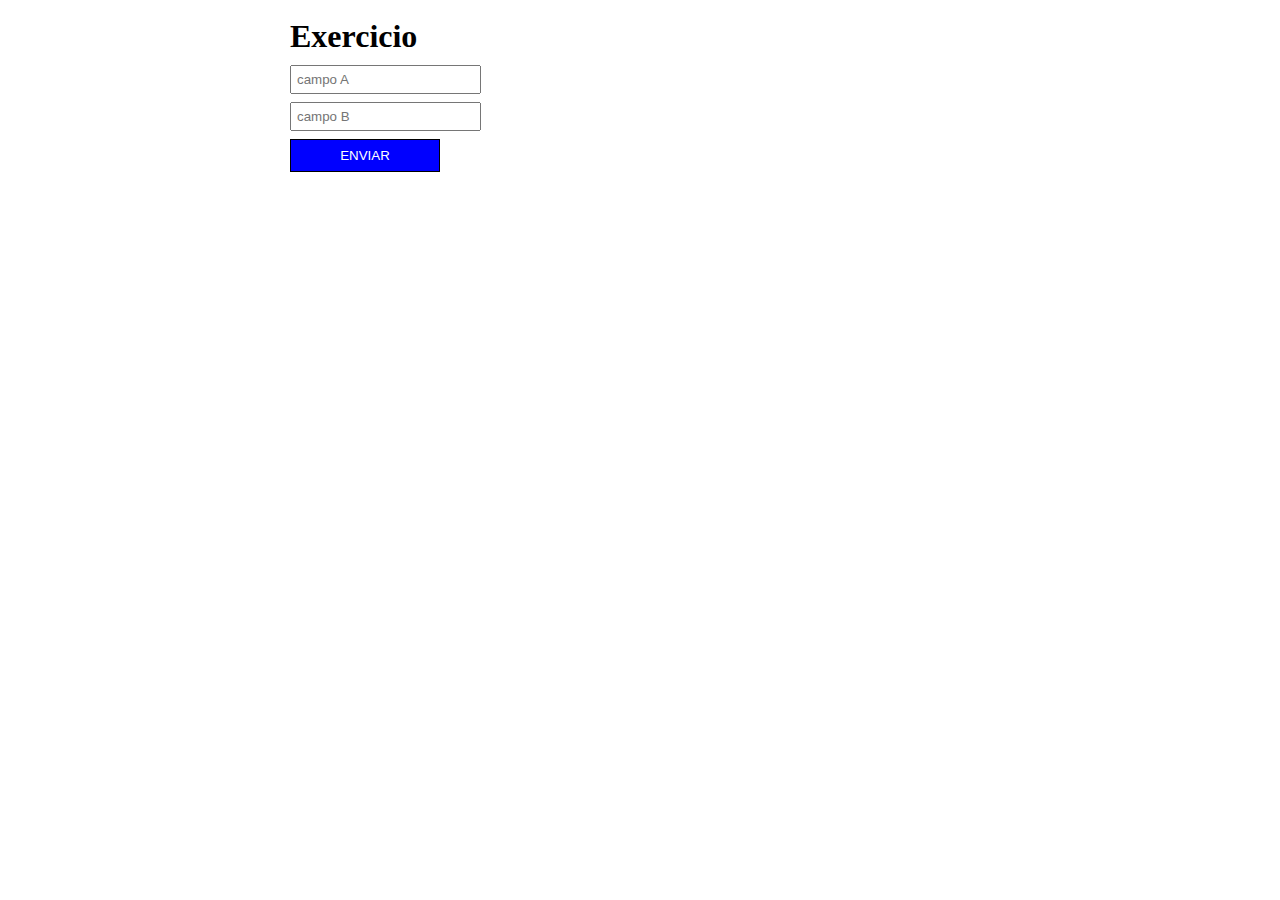
==== commit 5d5e28aa: "acho qe agora terminei de vez" ====
--- a/index.html
+++ b/index.html
@@ -11,8 +11,8 @@
     <div class="container">
         <h1>Exercicio</h1>
         <form id="form">
-            <input type= "number" id="number-a" min="0">
-            <input type= "number" id="number-b" min="0">
+            <input type= "number" id="number-a" min="0" placeholder="campo A">
+            <input type= "number" id="number-b" min="0" placeholder="campo B">
             <button type="submit">ENVIAR</button>
             <p id="message"></p>
         </form>
